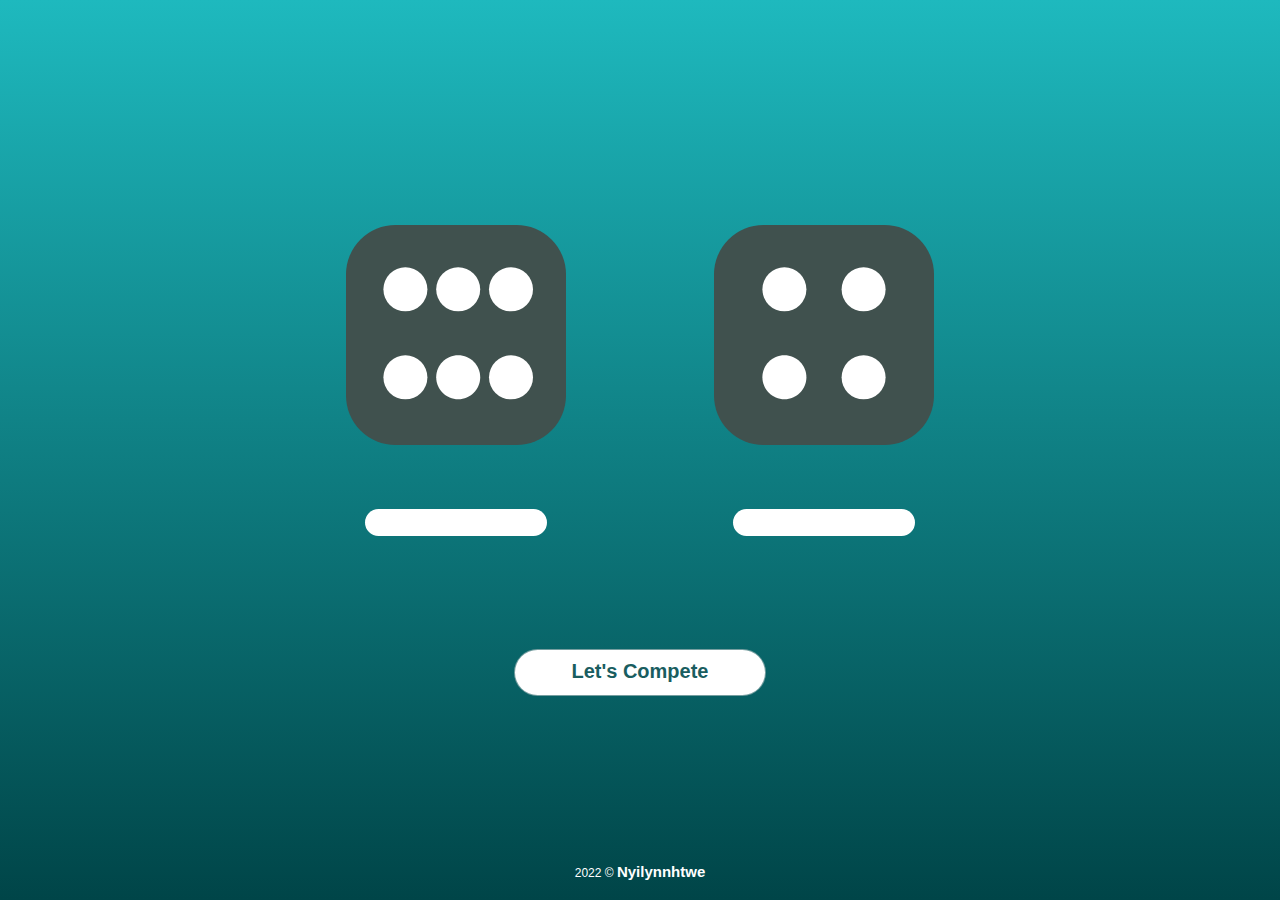
==== html/compete.html @ 041b3bd1 "Starting files" ====
<!DOCTYPE html>
<html lang="en" dir="ltr">
  <head>
    <meta charset="utf-8">
    <title>Randomness</title>

    <!-- CSS -->
    <link rel="stylesheet" href="../css/index.css">
    <link rel="stylesheet" href="../css/compete.css">

  </head>
  <body>

    <div class="input-dice left-dice">
      <img src="../assests/dice/6_dice.svg" alt="" class="dice">
      <br>
      <input type="text" name="" value="">
    </div>

    <div class="input-dice right-dice">
      <img src="../assests/dice/4_dice.svg" alt="" class="dice">
      <br>
      <input type="text" name="" value="">
    </div>


    <div id="btn-div">
      <a href="./html/roll.html" class="btn" id="compete-btn">Let's Compete</a>
    </div>

    <div class="copy-right">
      <p>2022 &copy; <a href="https://www.linkedin.com/in/nyilynnhtwe/">Nyilynnhtwe</a></p>
    </div>
  </body>
</html>
---- css/index.css ----
/* Element Selection */

html {
    height: 100%;
}

body
{
  background-image: linear-gradient(#1EB9BE, #004548);
  background-repeat: no-repeat;
  background-size: cover;
  margin: 0;
  padding: 0
  height: 100%;
  font-family: 'Inter', sans-serif;
  font-weight: 400;
}


a
{
  text-decoration: none;
  color: white;
}

/* Class Selection */

.copy-right
{
  position: absolute;
  /* border: 3px solid yellow; */
  width: 100%;
  bottom:0;
  text-align: center;
  margin: 0 auto;
}

.copy-right p{
  font-size: 12px;
  /* border: 1px solid red; */
  color: #FFFFFF;
  text-align: center;
  margin: 0 auto;
  margin-bottom: 20px;
}

.copy-right a
{
  font-weight: 900;
  font-size: 15px;
}

.copy-right a:hover
{
    color: rgba(255, 255, 255, 0.5);
}


.btns
{
  display: flex;
  position: absolute;
  bottom: 0;
  left: 25%;
  margin-bottom: 5%;
}

.btn
{
  border:1px solid rgba(25, 93, 96, 0.6);
  border-radius: 50px;
  display: block;
  width: 250px;
  height: 35px;
  background-color: #FFFFFF;
  color: #195D60;
  text-align: center;
  padding-top: 10px;
  margin: 80px;
  font-size: 20px;
  font-weight: 800;
}

.btn:hover
{
    background-color: #195D60;
    color: white;
    border:1px solid rgba(255,255,255, 0.6);
}


/* ID Selection */

#subtitle
{
  color: white;
  font-size: 24px;
  position: absolute;
  top: 8%;
  left: 10%;
  text-decoration: underline;
}

#subtitle b
{
    font-size: 40px;
}


#quote
{
  color: white;
  font-size: 45px;
  position: absolute;
  top: 35%;
  right: 25%;
}

#author
{
  color: white;
  font-size: 25px;
  position: absolute;
  top: 45%;
  right: 25%;
}



#bot-left
{
  position: absolute;
  bottom: 0;
}

#bot-right
{
  position: absolute;
  bottom: 0;
  right: 0;
  z-index: 0;
}

#dice-gp
{
  position: absolute;
  bottom: 20px;
  right: 15px;
  z-index: 1;
}
---- css/compete.css ----
.input-dice
{
  position: absolute;
  top: 25%;
  text-align: center;
}

.input-dice input
{
  margin: 60px;
  width: 40%;
  height: 25px;
  padding-left: 20px;
  outline: none;
  border:none;
  border-radius: 30px;
}

.left-dice
{
  left: 20%;
}

.right-dice
{
  right: 20%;
}

.dice
{
  width: 55%;
}


#btn-div
{
  position: absolute;
  top: 65%;
  text-align: center;
  width: 100%;
}

#compete-btn
{
  margin: 5% auto;
}
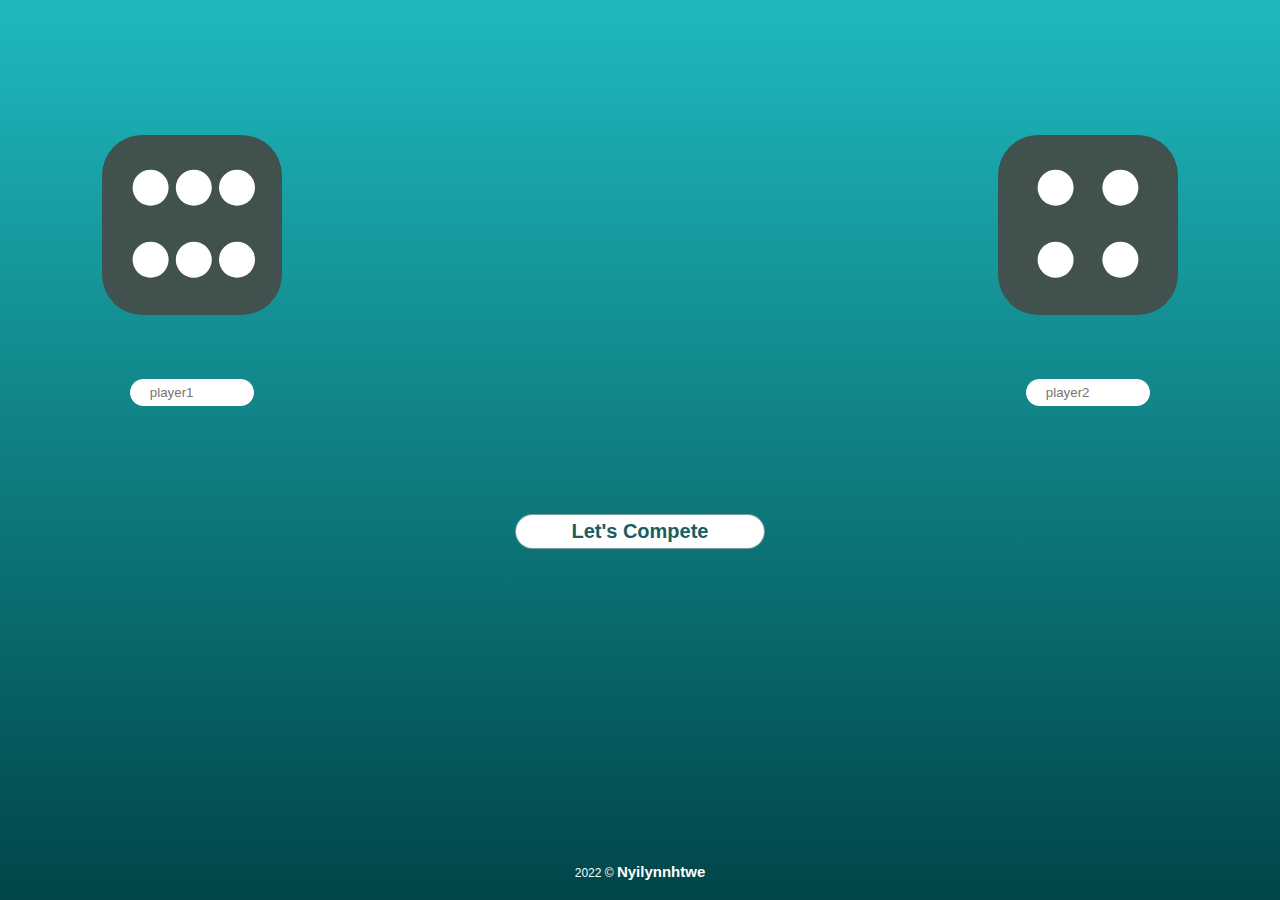
==== commit 8210b8d7: "Add compete mode" ====
--- a/html/compete.html
+++ b/html/compete.html
@@ -7,29 +7,35 @@
     <!-- CSS -->
     <link rel="stylesheet" href="../css/index.css">
     <link rel="stylesheet" href="../css/compete.css">
+    <link rel="stylesheet" href="../css/roll.css">
 
   </head>
   <body>
 
     <div class="input-dice left-dice">
-      <img src="../assests/dice/6_dice.svg" alt="" class="dice">
+      <img src="../assests/dice/6_dice.svg" alt="" class="beforeDice dices" id="dice1">
       <br>
-      <input type="text" name="" value="">
+      <input type="text" name="" id="player1" value="" placeholder="player1">
     </div>
 
     <div class="input-dice right-dice">
-      <img src="../assests/dice/4_dice.svg" alt="" class="dice">
+      <img src="../assests/dice/4_dice.svg" alt="" class="beforeDice dices" id="dice2">
       <br>
-      <input type="text" name="" value="">
+      <input type="text" name="" id="player2" value="" placeholder="player2">
+    </div>
+
+    <div id="result-div">
+
     </div>
 
 
     <div id="btn-div">
-      <a href="./html/roll.html" class="btn" id="compete-btn">Let's Compete</a>
+      <button class="btn" id="compete-btn">Let's Compete</button>
     </div>
 
     <div class="copy-right">
       <p>2022 &copy; <a href="https://www.linkedin.com/in/nyilynnhtwe/">Nyilynnhtwe</a></p>
     </div>
   </body>
+  <script src="../js/functionsForDouble.js"></script>
 </html>
--- a/css/compete.css
+++ b/css/compete.css
@@ -1,13 +1,17 @@
 .input-dice
 {
   position: absolute;
-  top: 25%;
+  top: 0%;
+  width: 20%;
+  height: 50%;
   text-align: center;
 }
 
 .input-dice input
 {
   margin: 60px;
+  position: relative;
+  top: 30%;
   width: 40%;
   height: 25px;
   padding-left: 20px;
@@ -16,31 +20,50 @@
   border-radius: 30px;
 }
 
+.input-dice input:hover
+{
+  border:2px solid rgb(2, 30, 37);
+}
+
 .left-dice
 {
-  left: 20%;
+  left: 5%;
 }
 
 .right-dice
 {
-  right: 20%;
+  right: 5%;
 }
 
-.dice
+.dices
 {
-  width: 55%;
+  position: relative;
+  top: 30%;
+  width: 180px;
 }
 
 
 #btn-div
 {
   position: absolute;
-  top: 65%;
+  top: 50%;
   text-align: center;
   width: 100%;
 }
 
 #compete-btn
 {
+  padding: 5px 0;
   margin: 5% auto;
 }
+
+#result-div
+{
+  width: 50%;
+  position: relative;
+  top: 20%;
+  font-size: 6rem;
+  margin: 0 auto;
+  text-align: center;
+  text-shadow: 2px 2px #ffffffd0;
+}
--- a/css/roll.css
+++ b/css/roll.css
@@ -0,0 +1,123 @@
+#home-link
+{
+  color: #195D60;
+  position: absolute;
+  top: 50px;
+  left: 10%;
+  width: 100px;
+  padding: 5px;
+  background-color: white;
+  border: 1px solid rgba(0,0,0,0.3);
+  text-align: center;
+  border-radius: 35px;
+  margin-left: 80px;
+}
+
+#home-link:hover
+{
+  width: 150px;
+  background-color: rgba(255,255,255,0.7);;
+  transition: 0.8s width;
+}
+
+
+.dice
+{
+  position: absolute;
+  top: 35%;
+  left: 10%;
+  width: 200px;
+  margin: 80px;
+}
+
+#roll-btn
+{
+  position: absolute;
+  top: 65%;
+  left: 10%;
+  width: 200px;
+  padding-bottom: 32px;
+}
+
+#roll-btn:hover
+{
+  width: 250px;
+  cursor: pointer;
+  transition: 0.8s width;
+}
+
+#roll-btn:active
+{
+    color:white;
+    background-color: #195D60;
+}
+
+#info-text
+{
+  background-color: rgba(64, 81, 78,0.45);
+  position: absolute;
+  padding: 4%;
+  top: 10%;
+  left: 30%;
+  border-radius: 30px;
+  width: 40%;
+  font-size: 25px;
+  font-family: 'Roboto Mono', monospace;
+  color: White;
+  line-height: 2rem;
+  font-weight: bold;
+  /* height: 30%; */
+}
+
+
+
+
+.dice {
+    width: 200px;
+}
+
+.beforeDice
+{
+    animation: rotate-animation 2s infinite;
+}
+
+.afterDice
+{
+  animation: rotate-animation 0.5s infinite;
+}
+
+@keyframes rotate-animation {
+    from {transform: rotate(0deg);}
+    to {transform: rotate(360deg);}
+}
+
+@media screen and (min-width: 320px) and (max-width: 1099px) {
+  #home-link
+  {
+    top: 4%;
+    left: 0%;
+    background-color: none;
+    border:none;
+  }
+
+  #info-text
+  {
+    width: 70%;
+    border-radius: 50px;
+    margin: 0 auto;
+    left: 10%;
+    text-align: left;
+    right: auto;
+    background-color: rgba(64, 81, 78, 0.677);
+  }
+
+  #dice
+  {
+    margin: 15%;
+    width: 15%;
+  }
+
+
+
+}
+
